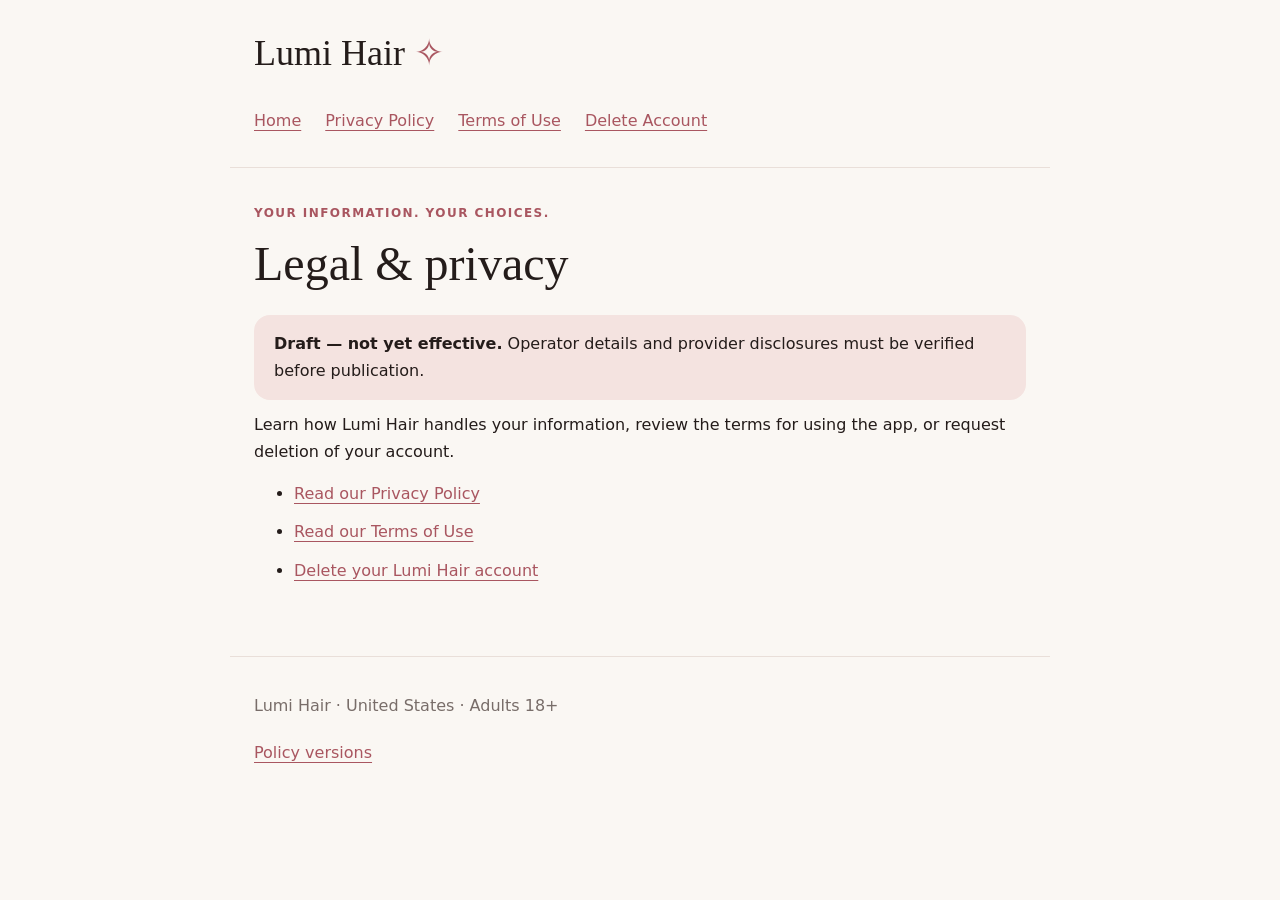
==== index.html @ 3af71fb3 "Draft Lumi Hair policies and prepare guarded Pages publication" ====
<!doctype html>
<html lang="en">
  <head>
    <meta charset="utf-8" />
    <meta name="viewport" content="width=device-width, initial-scale=1" />
    <meta name="robots" content="noindex" />
    <meta
      name="description"
      content="Lumi Hair legal information and account deletion."
    />
    <title>Legal & privacy · Lumi Hair</title>
    <link rel="stylesheet" href="./styles.css" />
  </head>
  <body>
    <a class="skip" href="#main">Skip to content</a>
    <header>
      <a class="brand" href="./">Lumi Hair <span aria-hidden="true">✧</span></a>
      <nav aria-label="Legal pages">
        <a href="./">Home</a><a href="./privacy/">Privacy Policy</a
        ><a href="./terms/">Terms of Use</a
        ><a href="./delete-account/">Delete Account</a>
      </nav>
    </header>
    <main id="main">
      <p class="eyebrow">YOUR INFORMATION. YOUR CHOICES.</p>
      <h1>Legal & privacy</h1>
      <aside class="draft">
        <strong>Draft — not yet effective.</strong> Operator details and
        provider disclosures must be verified before publication.
      </aside>
      <p>
        Learn how Lumi Hair handles your information, review the terms for using
        the app, or request deletion of your account.
      </p>
      <ul>
        <li><a href="privacy/">Read our Privacy Policy</a></li>
        <li><a href="terms/">Read our Terms of Use</a></li>
        <li><a href="delete-account/">Delete your Lumi Hair account</a></li>
      </ul>
    </main>
    <footer>
      <p>Lumi Hair · United States · Adults 18+</p>
      <a href="./archive/">Policy versions</a>
    </footer>
  </body>
</html>
---- styles.css ----
:root {
  color-scheme: light dark;
  --background: #faf7f3;
  --surface: #fffdfc;
  --text: #241c1a;
  --muted: #786d69;
  --accent: #a95660;
  --border: #e9dfd9;
  --soft: #f4e3e0;
}
* {
  box-sizing: border-box;
}
body {
  margin: 0;
  background: var(--background);
  color: var(--text);
  font-family:
    system-ui,
    -apple-system,
    BlinkMacSystemFont,
    "Segoe UI",
    sans-serif;
  font-size: 16px;
  line-height: 1.65;
}
header,
main,
footer {
  max-width: 820px;
  margin: auto;
  padding: 24px;
}
header {
  border-bottom: 1px solid var(--border);
}
.brand {
  font-family: Georgia, serif;
  font-size: 36px;
  color: var(--text);
  text-decoration: none;
}
.brand span {
  color: var(--accent);
}
nav {
  display: flex;
  gap: 8px 24px;
  flex-wrap: wrap;
  margin-top: 16px;
}
a {
  color: var(--accent);
  text-underline-offset: 4px;
  overflow-wrap: anywhere;
}
nav a,
footer a {
  display: inline-flex;
  align-items: center;
  min-height: 44px;
}
a:focus-visible {
  outline: 3px solid var(--accent);
  outline-offset: 5px;
  border-radius: 2px;
}
h1 {
  font-family: Georgia, serif;
  font-size: clamp(32px, 7vw, 48px);
  line-height: 1.15;
  font-weight: normal;
  margin: 8px 0 24px;
}
h2 {
  font-size: 22px;
  line-height: 1.3;
  margin-top: 32px;
}
p {
  margin: 12px 0;
}
.eyebrow {
  letter-spacing: 0.12em;
  font-size: 12px;
  font-weight: 600;
  color: var(--accent);
}
.draft {
  padding: 16px 20px;
  background: var(--soft);
  border-radius: 16px;
}
.meta,
footer {
  color: var(--muted);
}
footer {
  border-top: 1px solid var(--border);
  margin-top: 32px;
}
.skip {
  position: absolute;
  left: 16px;
  top: -100px;
  background: var(--surface);
  padding: 12px;
}
.skip:focus {
  top: 8px;
}
li {
  margin-block: 12px;
}
@media (prefers-color-scheme: dark) {
  :root {
    --background: #171211;
    --surface: #211a19;
    --text: #fff9f5;
    --muted: #c0b2ac;
    --accent: #e7a2aa;
    --border: #493936;
    --soft: #442c2e;
  }
}
@media print {
  nav,
  .skip {
    display: none;
  }
  body {
    font-size: 11pt;
  }
  header,
  main,
  footer {
    padding: 8px;
  }
  section {
    break-inside: avoid;
  }
  a {
    color: inherit;
  }
}
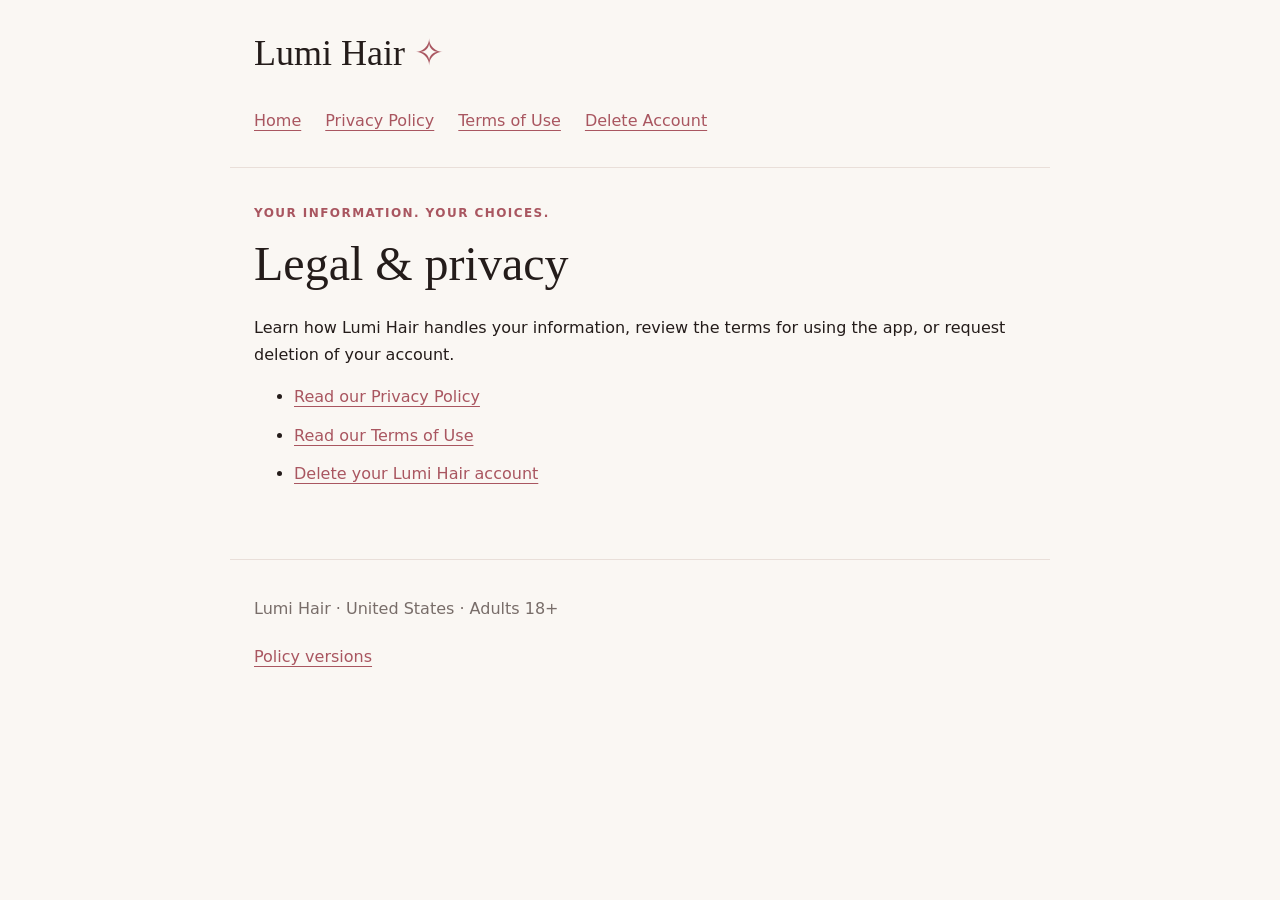
==== commit 27e5c5a6: "Publishing legal pages" ====
--- a/index.html
+++ b/index.html
@@ -3,7 +3,6 @@
   <head>
     <meta charset="utf-8" />
     <meta name="viewport" content="width=device-width, initial-scale=1" />
-    <meta name="robots" content="noindex" />
     <meta
       name="description"
       content="Lumi Hair legal information and account deletion."
@@ -24,10 +23,6 @@
     <main id="main">
       <p class="eyebrow">YOUR INFORMATION. YOUR CHOICES.</p>
       <h1>Legal & privacy</h1>
-      <aside class="draft">
-        <strong>Draft — not yet effective.</strong> Operator details and
-        provider disclosures must be verified before publication.
-      </aside>
       <p>
         Learn how Lumi Hair handles your information, review the terms for using
         the app, or request deletion of your account.
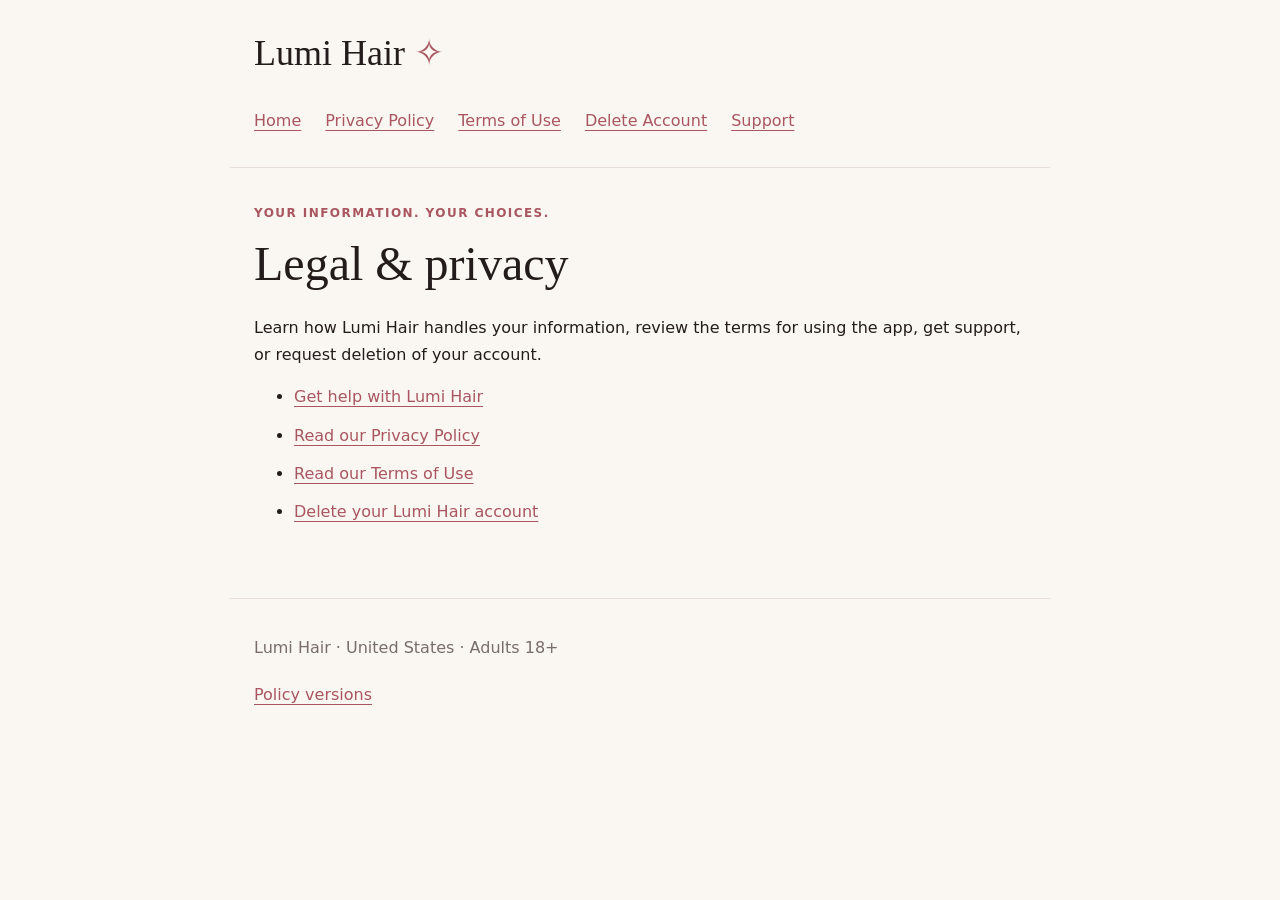
==== commit 6f4b7b57: "Add support page and update Lumi Hair contact email" ====
--- a/index.html
+++ b/index.html
@@ -5,7 +5,7 @@
     <meta name="viewport" content="width=device-width, initial-scale=1" />
     <meta
       name="description"
-      content="Lumi Hair legal information and account deletion."
+      content="Lumi Hair support, legal information, and account deletion."
     />
     <title>Legal & privacy · Lumi Hair</title>
     <link rel="stylesheet" href="./styles.css" />
@@ -18,6 +18,7 @@
         <a href="./">Home</a><a href="./privacy/">Privacy Policy</a
         ><a href="./terms/">Terms of Use</a
         ><a href="./delete-account/">Delete Account</a>
+        <a href="./support/">Support</a>
       </nav>
     </header>
     <main id="main">
@@ -25,9 +26,10 @@
       <h1>Legal & privacy</h1>
       <p>
         Learn how Lumi Hair handles your information, review the terms for using
-        the app, or request deletion of your account.
+        the app, get support, or request deletion of your account.
       </p>
       <ul>
+        <li><a href="support/">Get help with Lumi Hair</a></li>
         <li><a href="privacy/">Read our Privacy Policy</a></li>
         <li><a href="terms/">Read our Terms of Use</a></li>
         <li><a href="delete-account/">Delete your Lumi Hair account</a></li>
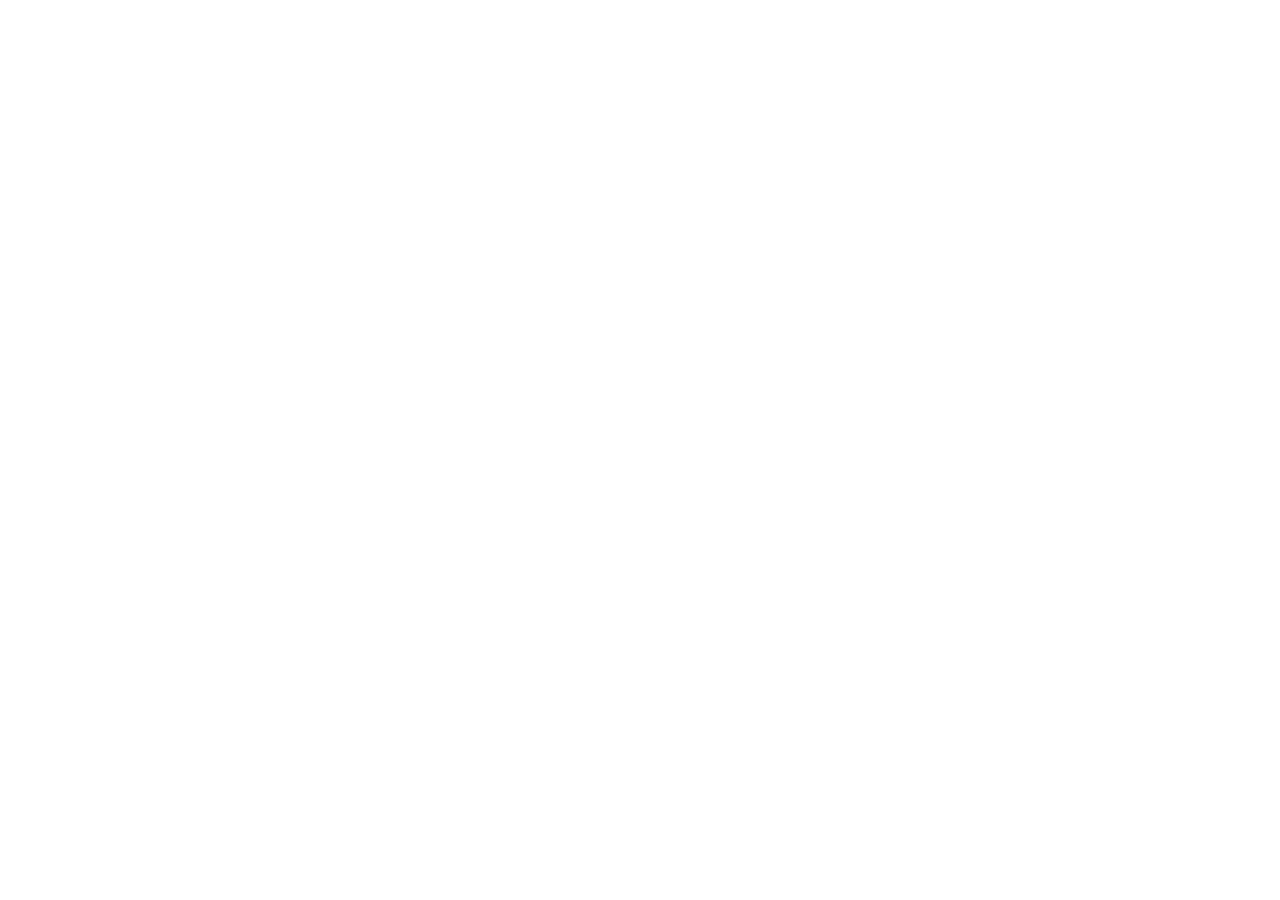
==== commit ead15156: "feat: redirect legacy legal pages to company website" ====
--- a/index.html
+++ b/index.html
@@ -1,43 +1,11 @@
 <!doctype html>
 <html lang="en">
-  <head>
-    <meta charset="utf-8" />
-    <meta name="viewport" content="width=device-width, initial-scale=1" />
-    <meta
-      name="description"
-      content="Lumi Hair support, legal information, and account deletion."
-    />
-    <title>Legal & privacy · Lumi Hair</title>
-    <link rel="stylesheet" href="./styles.css" />
-  </head>
-  <body>
-    <a class="skip" href="#main">Skip to content</a>
-    <header>
-      <a class="brand" href="./">Lumi Hair <span aria-hidden="true">✧</span></a>
-      <nav aria-label="Legal pages">
-        <a href="./">Home</a><a href="./privacy/">Privacy Policy</a
-        ><a href="./terms/">Terms of Use</a
-        ><a href="./delete-account/">Delete Account</a>
-        <a href="./support/">Support</a>
-      </nav>
-    </header>
-    <main id="main">
-      <p class="eyebrow">YOUR INFORMATION. YOUR CHOICES.</p>
-      <h1>Legal & privacy</h1>
-      <p>
-        Learn how Lumi Hair handles your information, review the terms for using
-        the app, get support, or request deletion of your account.
-      </p>
-      <ul>
-        <li><a href="support/">Get help with Lumi Hair</a></li>
-        <li><a href="privacy/">Read our Privacy Policy</a></li>
-        <li><a href="terms/">Read our Terms of Use</a></li>
-        <li><a href="delete-account/">Delete your Lumi Hair account</a></li>
-      </ul>
-    </main>
-    <footer>
-      <p>Lumi Hair · United States · Adults 18+</p>
-      <a href="./archive/">Policy versions</a>
-    </footer>
-  </body>
+<head>
+  <meta charset="utf-8" />
+  <meta name="viewport" content="width=device-width, initial-scale=1" />
+  <meta http-equiv="refresh" content="0; url=https://pacaitechnologies.com/lumi-hair/" />
+  <link rel="canonical" href="https://pacaitechnologies.com/lumi-hair/" />
+  <title>Lumi Hair page moved</title>
+</head>
+<body><main><h1>This page has moved</h1><p><a href="https://pacaitechnologies.com/lumi-hair/">Continue to Lumi Hair</a></p></main></body>
 </html>
